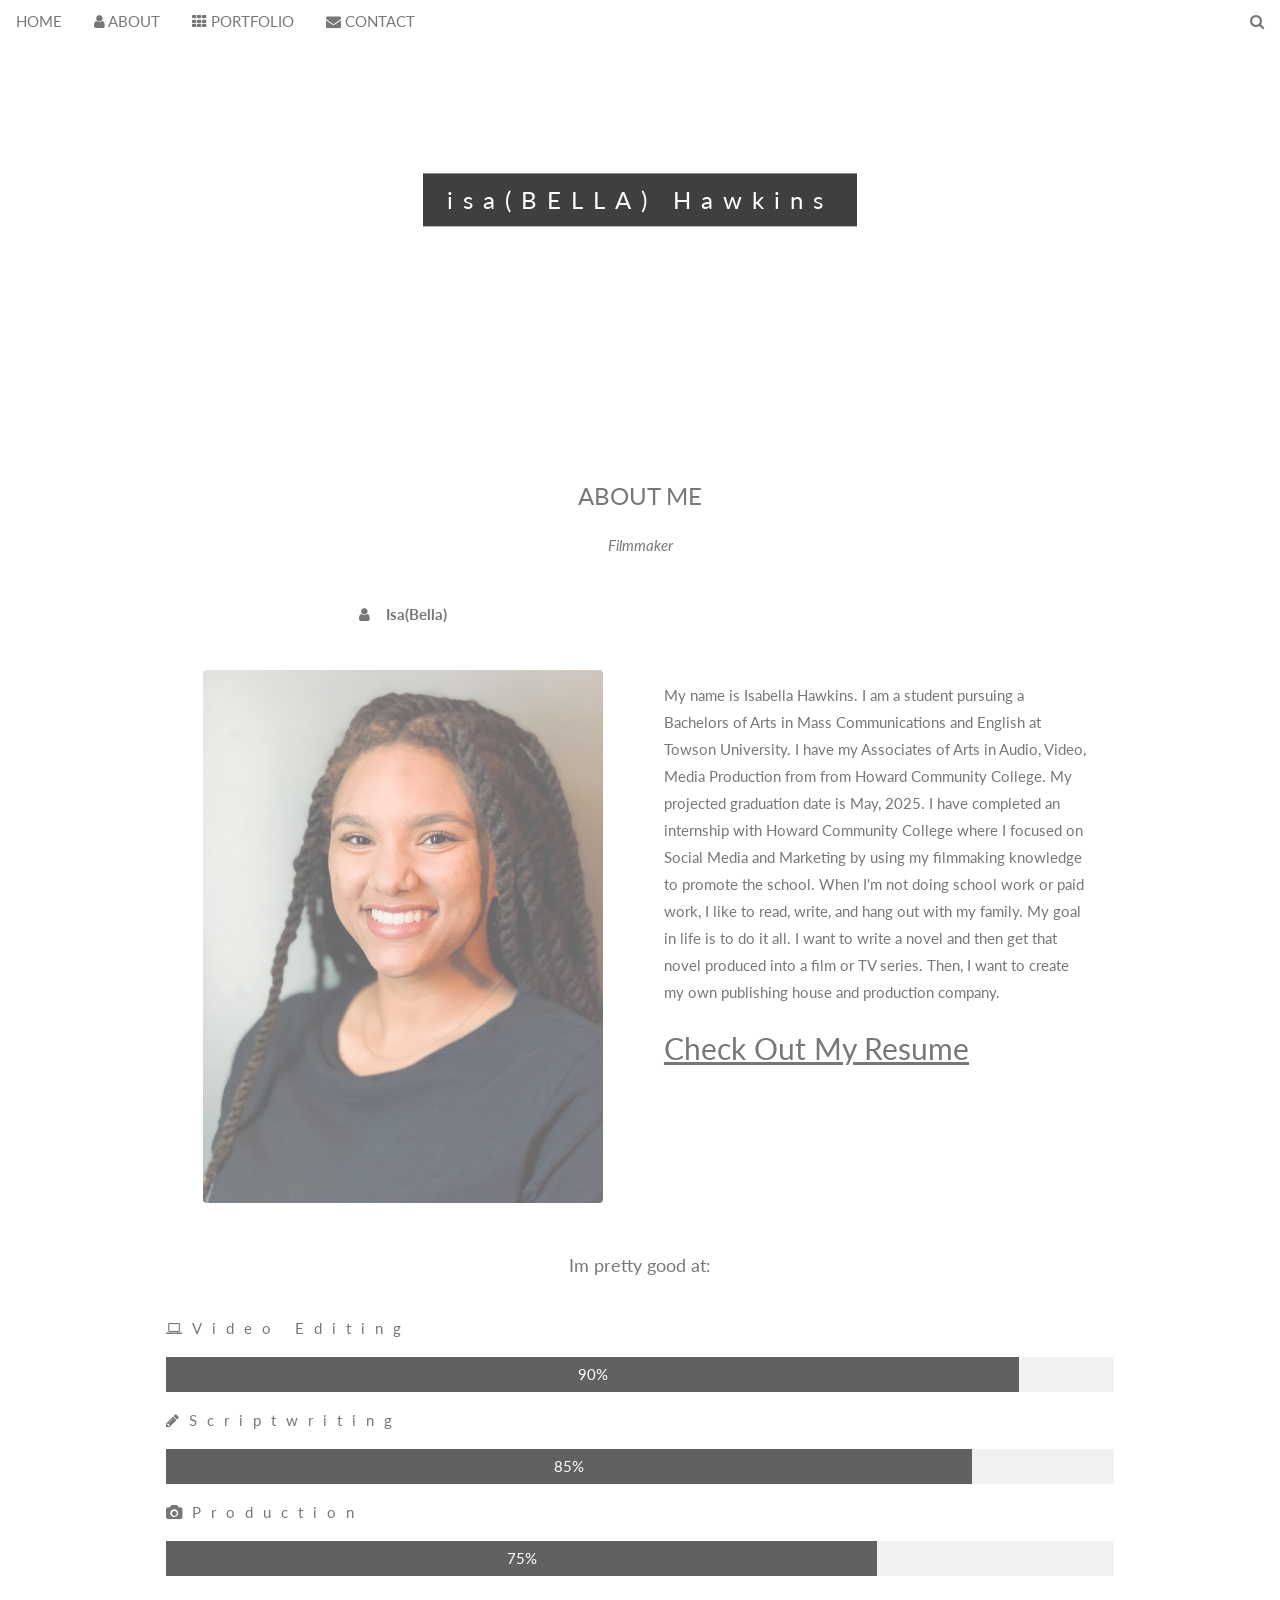
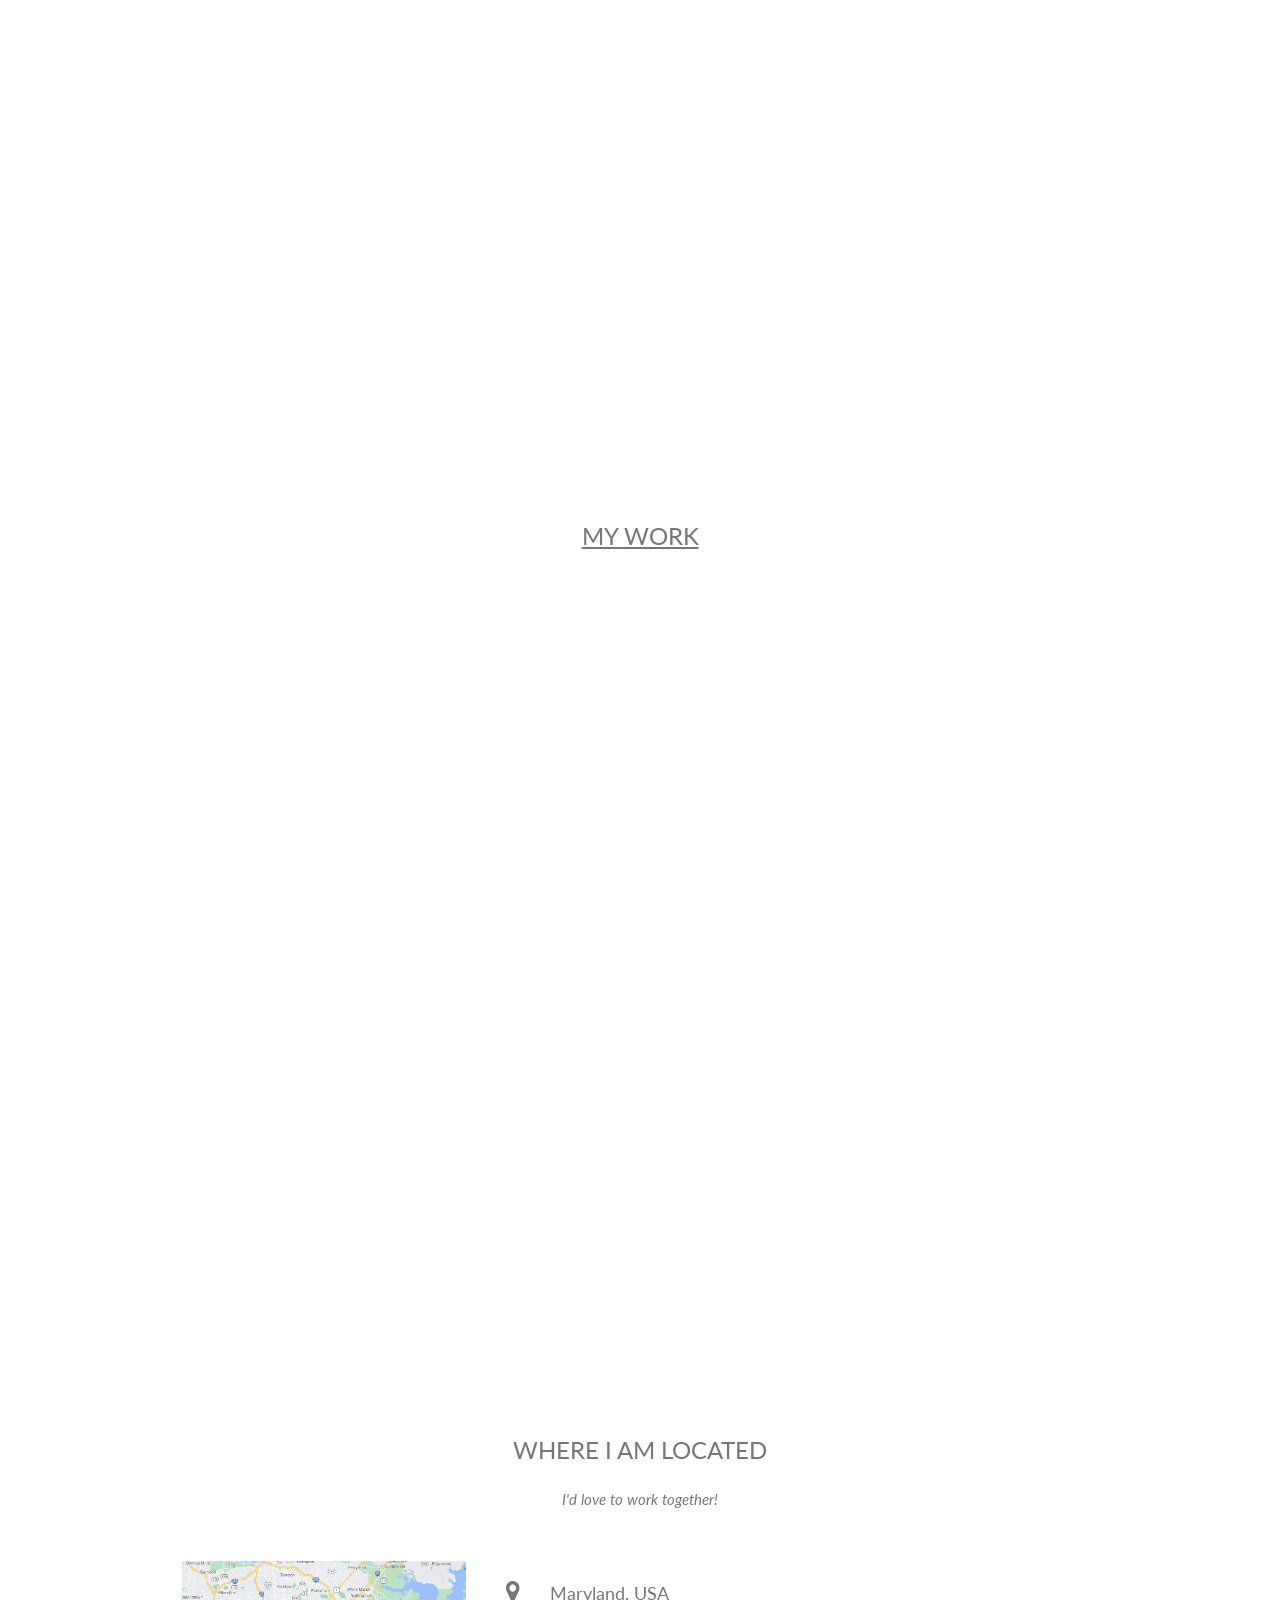
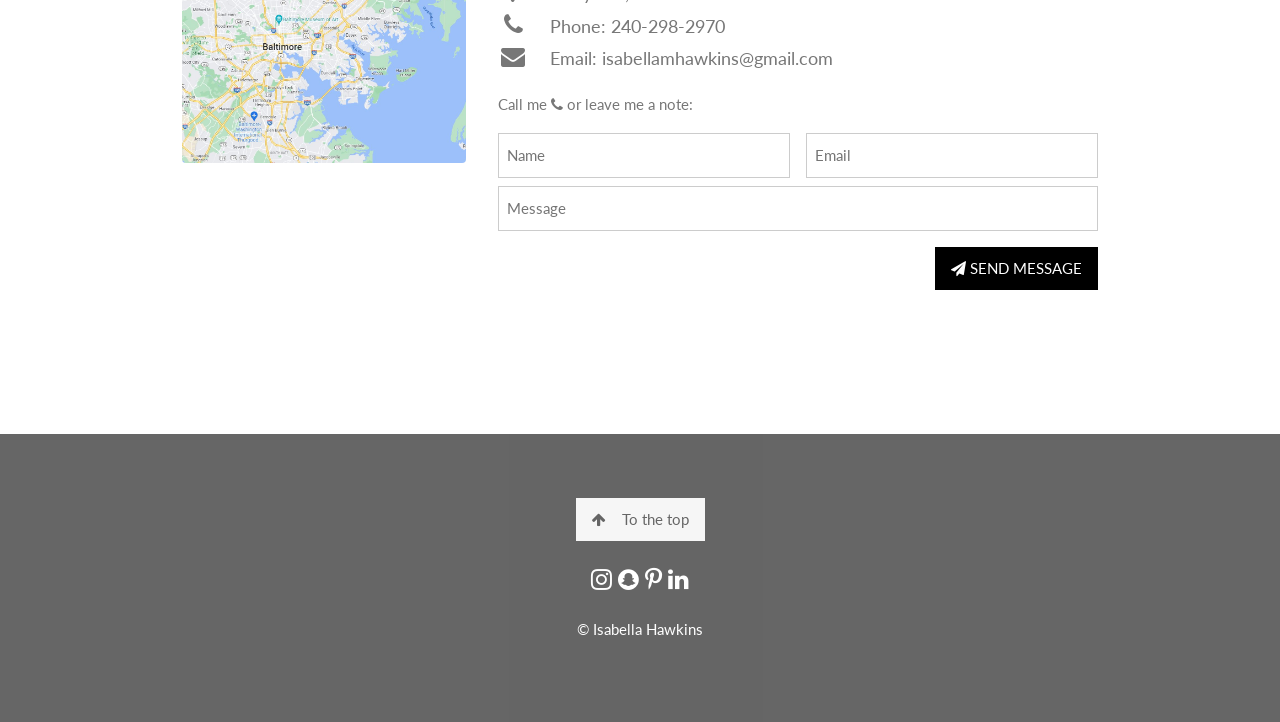
==== index.html @ 2ffb27cb "Update index.html" ====
<!DOCTYPE html>
<html>
<head>
<title>iSABELLA hAWKINS</title>
<meta charset="UTF-8">
<meta name="viewport" content="width=device-width, initial-scale=1">
<link rel="stylesheet" href="https://www.w3schools.com/w3css/4/w3.css">
<link rel="stylesheet" href="https://fonts.googleapis.com/css?family=Lato">
<link rel="stylesheet" href="https://cdnjs.cloudflare.com/ajax/libs/font-awesome/4.7.0/css/font-awesome.min.css">
<link rel="stylesheet" href="style.CSS">
</head>
<body>

<!-- Navbar (sit on top) -->
<div class="w3-top">
  <div class="w3-bar" id="myNavbar">
    <a class="w3-bar-item w3-button w3-hover-black w3-hide-medium w3-hide-large w3-right" href="javascript:void(0);" onclick="toggleFunction()" title="Toggle Navigation Menu">
      <i class="fa fa-bars"></i>
    </a>
    <a href="#home" class="w3-bar-item w3-button">HOME</a>
    <a href="#about" class="w3-bar-item w3-button w3-hide-small"><i class="fa fa-user"></i> ABOUT</a>
    <a href="#portfolio" class="w3-bar-item w3-button w3-hide-small"><i class="fa fa-th"></i> PORTFOLIO</a>
    <a href="#contact" class="w3-bar-item w3-button w3-hide-small"><i class="fa fa-envelope"></i> CONTACT</a>
    <a href="#" class="w3-bar-item w3-button w3-hide-small w3-right w3-hover-red">
      <i class="fa fa-search"></i>
    </a>
  </div>

  <!-- Navbar on small screens -->
  <div id="navDemo" class="w3-bar-block w3-white w3-hide w3-hide-large w3-hide-medium">
    <a href="#about" class="w3-bar-item w3-button" onclick="toggleFunction()">ABOUT</a>
    <a href="#portfolio" class="w3-bar-item w3-button" onclick="toggleFunction()">PORTFOLIO</a>
    <a href="#contact" class="w3-bar-item w3-button" onclick="toggleFunction()">CONTACT</a>
    <a href="#search" class="w3-bar-item w3-button">SEARCH</a>
  </div>
</div>

<!-- First Parallax Image with Logo Text -->
<div class="bgimg-1 w3-display-container w3-opacity-min" id="home">
  <div class="w3-display-middle" style="white-space:nowrap;">
    <span class="w3-center w3-padding-large w3-black w3-xlarge w3-wide w3-animate-opacity"> <span class="w3-hide-small">isa(BELLA)</span> Hawkins</span>
  </div>
</div>

<!-- Container (About Section) -->
<div class="w3-content w3-container w3-padding-64" id="about">
  <h3 class="w3-center">ABOUT ME</h3>
  <p class="w3-center"><em>Filmmaker</em></p>
<!--   <h3> </h3> -->
  <div class="w3-row">
    <div class="w3-col m6 w3-center w3-padding-large">
      <p><b><i class="fa fa-user w3-margin-right"></i>Isa(Bella)</b></p><br>
      <img src="Pictures/headshot.PNG" class="w3-round w3-image w3-opacity w3-hover-opacity-off" alt="Photo of Me" width="400" height="233">
    </div>
    <!-- Hide this text on small devices -->
      </br>
      </br>
      </br>
    <div class="w3-col m6 w3-hide-small w3-padding-large">
      <p style="top-padding: 20px;">My name is Isabella Hawkins. I am a student pursuing a Bachelors of Arts in Mass Communications and English at Towson University. I have my Associates of Arts in Audio, Video, Media Production from from Howard Community College. My projected graduation date is May, 2025. I have completed an internship with Howard Community College where I focused on Social Media and Marketing by using my filmmaking knowledge to promote the school. When I'm not doing school work or paid work, I like to read, write, and hang out with my family. My goal in life is to do it all. I want to write a novel and then get that novel produced into a film or TV series. Then, I want to create my own publishing house and production company.
        <br>
      <h2><a href="https://raw.githubusercontent.com/isabellahawkins/isabellahawkins.github.io/main/Hawkins_2022_Resume.docx.pdf" target="_blank" > Check Out My Resume </a></h2>
    </div>
  </div>
  <p class="w3-large w3-center w3-padding-16">Im pretty good at:</p>
  <p class="w3-wide"><i class="fa fa-laptop"></i>Video Editing</p>
  <div class="w3-light-grey">
    <div class="w3-container w3-padding-small w3-dark-grey w3-center" style="width:90%">90%</div>
  </div>
  <p class="w3-wide"><i class="fa fa-pencil"></i>Scriptwriting</p>
  <div class="w3-light-grey">
    <div class="w3-container w3-padding-small w3-dark-grey w3-center" style="width:85%">85%</div>
  </div>
  <p class="w3-wide"><i class="fa fa-camera"></i>Production</p>
  <div class="w3-light-grey">
    <div class="w3-container w3-padding-small w3-dark-grey w3-center" style="width:75%">75%</div>
  </div>
</div>

<!-- <div class="w3-row w3-center w3-dark-grey w3-padding-16">
  <div class="w3-quarter w3-section">
    <span class="w3-xlarge">14+</span><br>
    Partners
  </div>
  <div class="w3-quarter w3-section">
    <span class="w3-xlarge">55+</span><br>
    Projects Done
  </div>
  <div class="w3-quarter w3-section">
    <span class="w3-xlarge">89+</span><br>
    Happy Clients
  </div>
  <div class="w3-quarter w3-section">
    <span class="w3-xlarge">150+</span><br>
    Meetings
  </div>
</div> -->

<!-- Second Parallax Image with Portfolio Text -->
<div class="bgimg-2 w3-display-container w3-opacity-min">
  <div class="w3-display-middle">
    <span class="w3-xxlarge w3-text-white w3-wide">PORTFOLIO</span>
  </div>
</div>

<!-- Container (Portfolio Section) -->

<div class="w3-content w3-container w3-padding-64" id="portfolio">
  <a href="https://www.behance.net/isabellahawkins3" target="_blank"><h3 class="w3-center">MY WORK</h3></a>
  
    <!-- Responsive Grid. Four columns on tablets, laptops and desktops. Will stack on mobile devices/small screens (100% width) -->
  <div class="w3-auto w3-center">
    
    <iframe width="560" height="315" src="https://www.youtube.com/embed/videoseries?list=PLMjqGK2C08l-qtRPXBc4CgRScTstssR0L" title="YouTube video player" frameborder="0" allow="accelerometer; autoplay; clipboard-write; encrypted-media; gyroscope; picture-in-picture" allowfullscreen></iframe>
</div>
</div>


<!-- Third Parallax Image with Portfolio Text -->
<div class="bgimg-3 w3-display-container w3-opacity-min">
  <div class="w3-display-middle">
     <span class="w3-xxlarge w3-text-white w3-wide">CONTACT</span>
  </div>
</div>

<!-- Container (Contact Section) -->
<div class="w3-content w3-container w3-padding-64" id="contact">
  <h3 class="w3-center">WHERE I AM LOCATED</h3>
  <p class="w3-center"><em>I'd love to work together!</em></p>

  <div class="w3-row w3-padding-32 w3-section">
    <div class="w3-col m4 w3-container">
      <img src="Pictures/map.JPG" class="w3-image w3-round" style="width:100%">
    </div>
    <div class="w3-col m8 w3-panel">
      <div class="w3-large w3-margin-bottom">
        <i class="fa fa-map-marker fa-fw w3-hover-text-black w3-xlarge w3-margin-right"></i> Maryland, USA<br>
        <i class="fa fa-phone fa-fw w3-hover-text-black w3-xlarge w3-margin-right"></i> Phone: 240-298-2970<br>
        <i class="fa fa-envelope fa-fw w3-hover-text-black w3-xlarge w3-margin-right"></i> Email: isabellamhawkins@gmail.com<br>
      </div>
      <p>Call me   <i class="fa fa-phone"></i> or leave me a note:</p>
      <form action="https://formspree.io/f/xvolvnwy" method="post" target="_blank">
        <div class="w3-row-padding" style="margin:0 -16px 8px -16px">
          <div class="w3-half">
            <input class="w3-input w3-border" type="text" " placeholder="Name" required name="Name">
          </div>
          <div class="w3-half">
            <input class="w3-input w3-border" type="text" placeholder="Email" required name="Email">
          </div>
        </div>
        <input class="w3-input w3-border" type="text" placeholder="Message"  required name="Message">
        <button onclick="window.location.href = 'https://isabellahawkins.github.io';"class="w3-button w3-black w3-right w3-section" name= "submit" type="submit">
          <i class="fa fa-paper-plane"></i> SEND MESSAGE
        </button>
      </form>
    </div>
  </div>
</div>

<!-- Footer -->
<footer class="w3-center w3-black w3-padding-64 w3-opacity w3-hover-opacity-off">
  <a href="#home" class="w3-button w3-light-grey"><i class="fa fa-arrow-up w3-margin-right"></i>To the top</a>
  <div class="w3-xlarge w3-section">
    <a href="https://www.instagram.com/hawkinsshoots/"><i class="fa fa-instagram w3-hover-opacity"></i></a>
    <a href="https://www.snapchat.com/add/beehawk5?share_id=OTU2MUE3&locale=en_US 

             "><i class="fa fa-snapchat w3-hover-opacity"></i></a>
    <a href="https://www.pinterest.com/isabellamhawkinss/"><i class="fa fa-pinterest-p w3-hover-opacity"></i></a>
    <a href="https://www.linkedin.com/isabellahawkins/"><i class="fa fa-linkedin w3-hover-opacity"></i></a>
  </div>
  <!-- <p>Powered by <a href="https://www.w3schools.com/w3css/default.asp" title="W3.CSS" target="_blank" class="w3-hover-text-green">w3.css</a></p> -->
  <p>© Isabella Hawkins</p>
</footer>
<script src="script.JS" ></script>
</body>
</html>
---- style.CSS ----
body,h1,h2,h3,h4,h5,h6 {font-family: "Lato", sans-serif;}
body, html {
  height: 100%;
  color: #777;
  line-height: 1.8;
}

/* Create a Parallax Effect */
.bgimg-1, .bgimg-2, .bgimg-3 {
  background-attachment: fixed;
  background-position: center;
  background-repeat: no-repeat;
  background-size: cover;
}

/* First image (Logo. Full height) */
.bgimg-1 {
  background-image: url('Pictures/Header.JPG');
  min-height: 100%;
}

iframe {
  right-padding: 30px;
}

/* Second image (Portfolio) */
.bgimg-2 {
  background-image: url('Work/0327.JPG');
  min-height: 400px;
}

/* Third image (Contact) */
.bgimg-3 {
  background-image: url('Work/0296.JPG');
  min-height: 400px;
}

.w3-wide {letter-spacing: 10px;}
.w3-hover-opacity {cursor: pointer;}

/* Turn off parallax scrolling for tablets and phones */
@media only screen and (max-device-width: 1600px) {
  .bgimg-1, .bgimg-2, .bgimg-3 {
    background-attachment: scroll;
    min-height: 400px;
  }
}
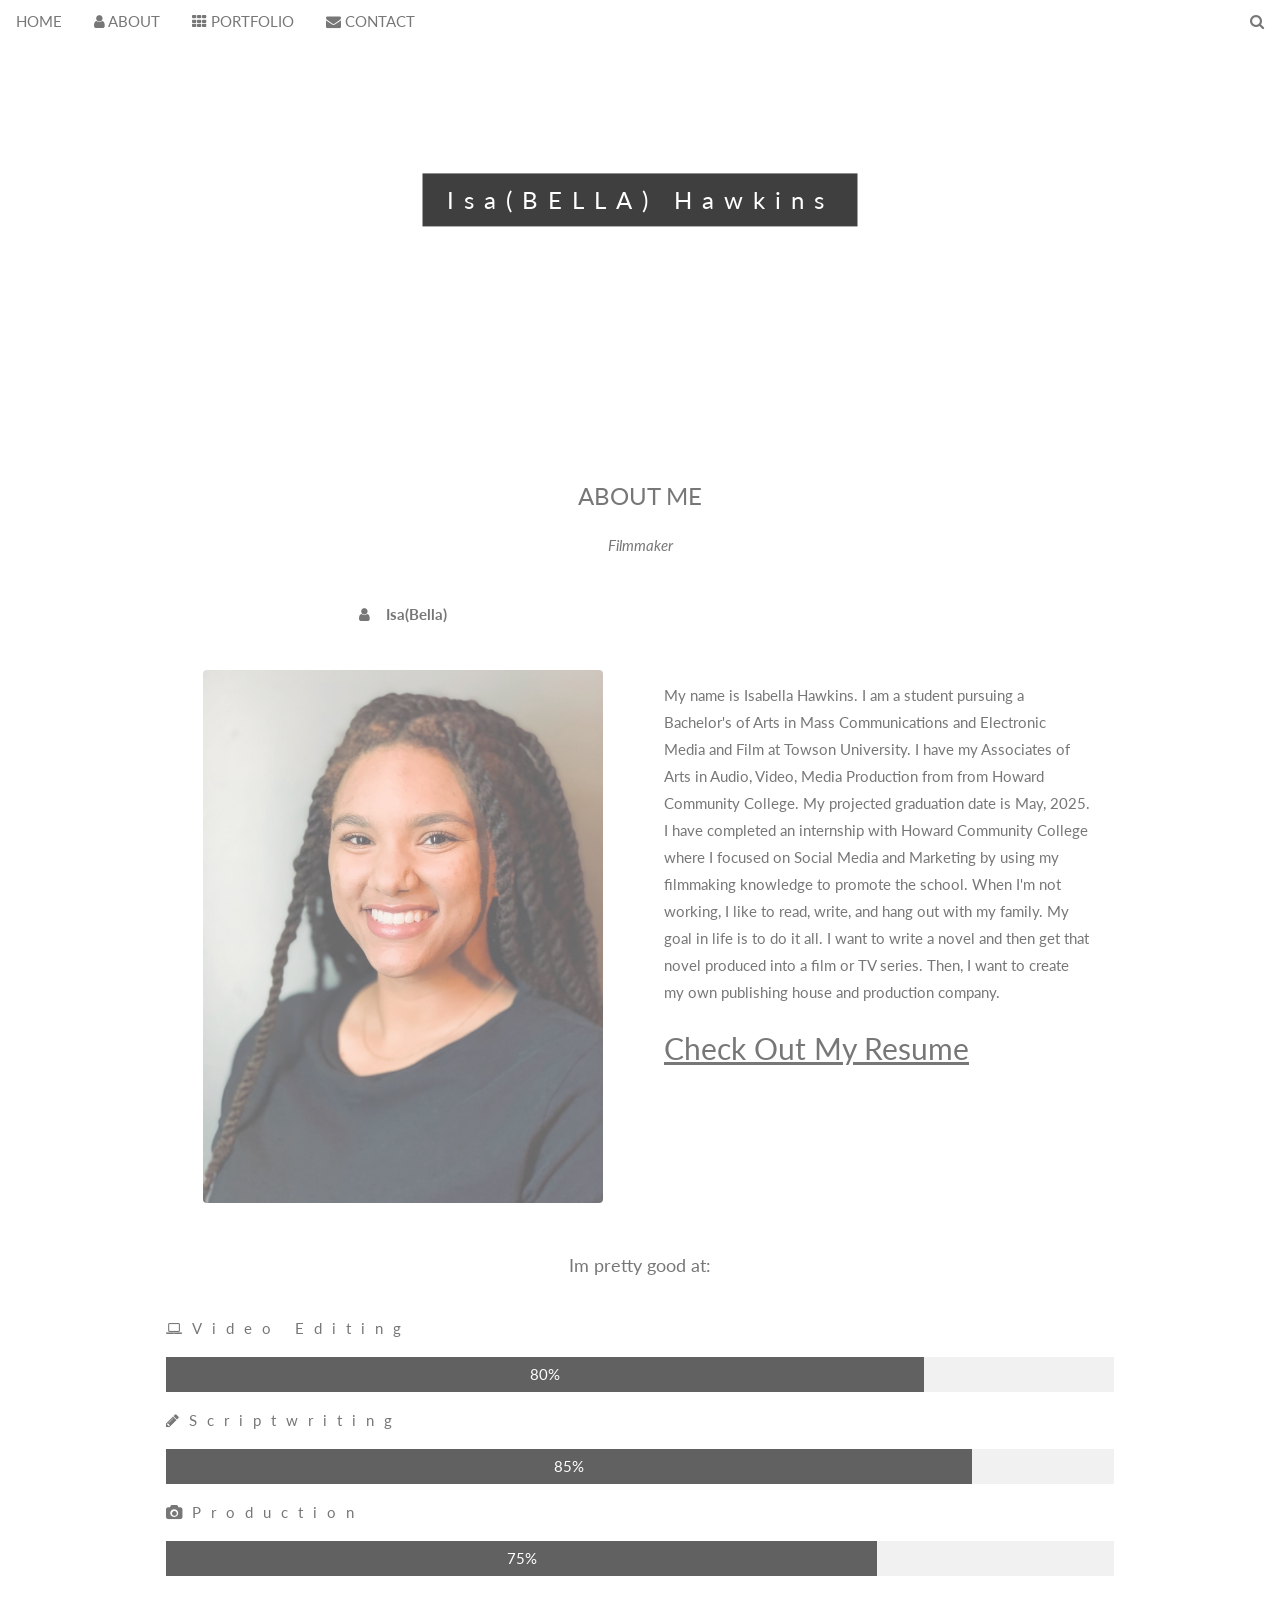
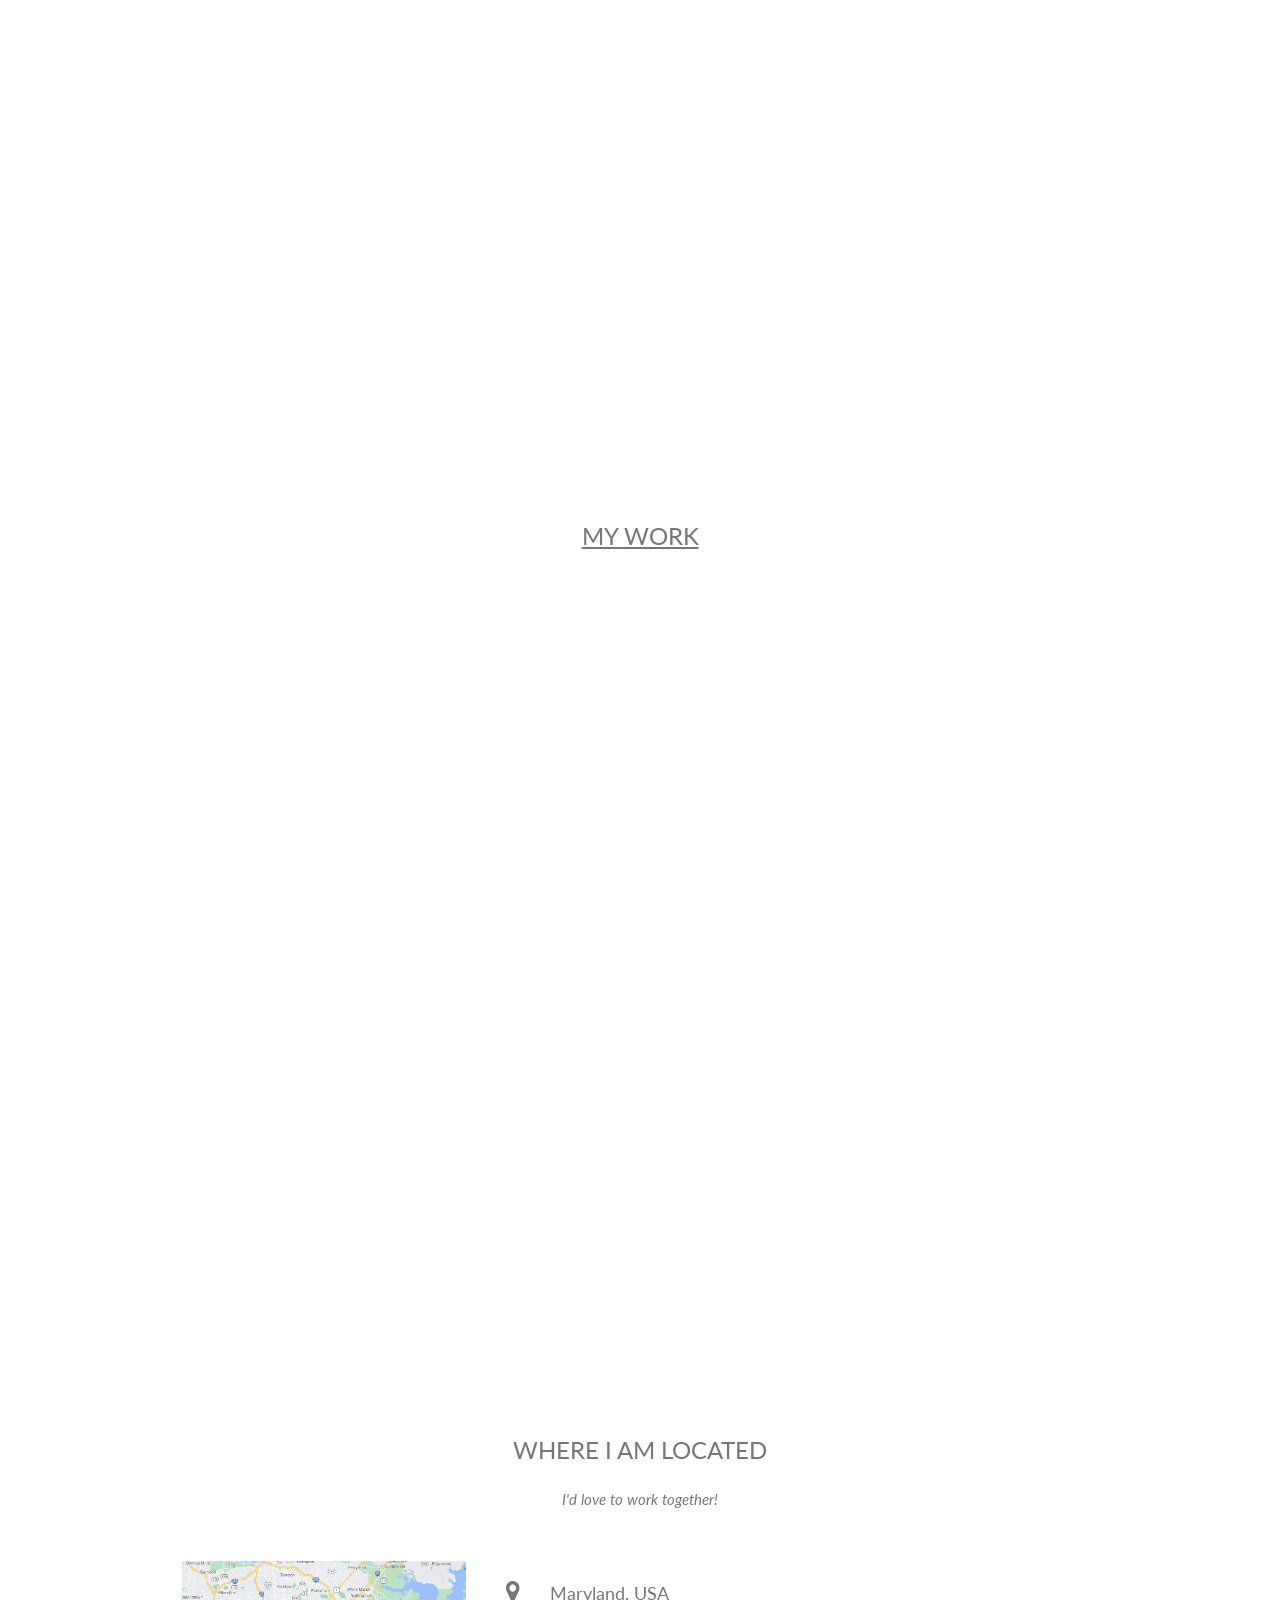
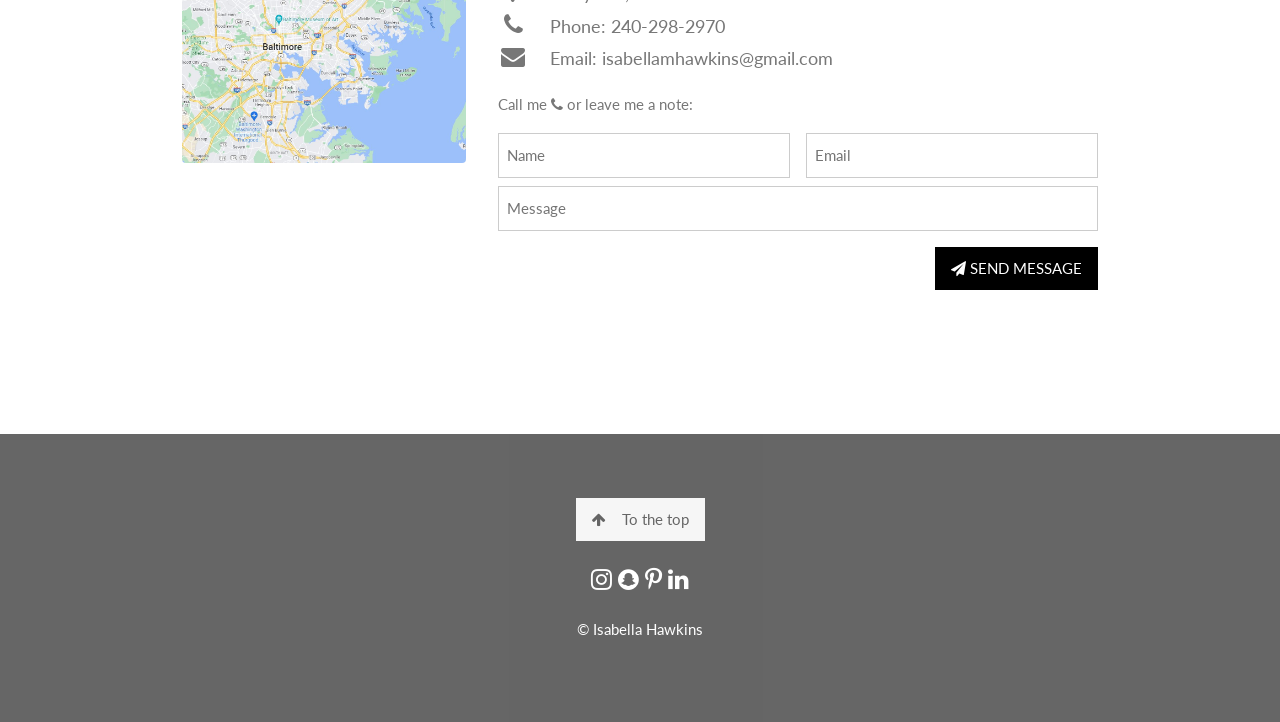
==== commit 5acf8bfb: "Update index.html" ====
--- a/index.html
+++ b/index.html
@@ -1,7 +1,7 @@
 <!DOCTYPE html>
 <html>
 <head>
-<title>iSABELLA hAWKINS</title>
+<title>ISABELLA HAWKINS</title>
 <meta charset="UTF-8">
 <meta name="viewport" content="width=device-width, initial-scale=1">
 <link rel="stylesheet" href="https://www.w3schools.com/w3css/4/w3.css">
@@ -38,7 +38,7 @@
 <!-- First Parallax Image with Logo Text -->
 <div class="bgimg-1 w3-display-container w3-opacity-min" id="home">
   <div class="w3-display-middle" style="white-space:nowrap;">
-    <span class="w3-center w3-padding-large w3-black w3-xlarge w3-wide w3-animate-opacity"> <span class="w3-hide-small">isa(BELLA)</span> Hawkins</span>
+    <span class="w3-center w3-padding-large w3-black w3-xlarge w3-wide w3-animate-opacity"> <span class="w3-hide-small">Isa(BELLA)</span> Hawkins</span>
   </div>
 </div>
 
@@ -57,7 +57,7 @@
       </br>
       </br>
     <div class="w3-col m6 w3-hide-small w3-padding-large">
-      <p style="top-padding: 20px;">My name is Isabella Hawkins. I am a student pursuing a Bachelors of Arts in Mass Communications and English at Towson University. I have my Associates of Arts in Audio, Video, Media Production from from Howard Community College. My projected graduation date is May, 2025. I have completed an internship with Howard Community College where I focused on Social Media and Marketing by using my filmmaking knowledge to promote the school. When I'm not doing school work or paid work, I like to read, write, and hang out with my family. My goal in life is to do it all. I want to write a novel and then get that novel produced into a film or TV series. Then, I want to create my own publishing house and production company.
+      <p style="top-padding: 20px;">My name is Isabella Hawkins. I am a student pursuing a Bachelor's of Arts in Mass Communications and Electronic Media and Film at Towson University. I have my Associates of Arts in Audio, Video, Media Production from from Howard Community College. My projected graduation date is May, 2025. I have completed an internship with Howard Community College where I focused on Social Media and Marketing by using my filmmaking knowledge to promote the school. When I'm not working, I like to read, write, and hang out with my family. My goal in life is to do it all. I want to write a novel and then get that novel produced into a film or TV series. Then, I want to create my own publishing house and production company.
         <br>
       <h2><a href="https://raw.githubusercontent.com/isabellahawkins/isabellahawkins.github.io/main/Hawkins_2022_Resume.docx.pdf" target="_blank" > Check Out My Resume </a></h2>
     </div>
@@ -65,7 +65,7 @@
   <p class="w3-large w3-center w3-padding-16">Im pretty good at:</p>
   <p class="w3-wide"><i class="fa fa-laptop"></i>Video Editing</p>
   <div class="w3-light-grey">
-    <div class="w3-container w3-padding-small w3-dark-grey w3-center" style="width:90%">90%</div>
+    <div class="w3-container w3-padding-small w3-dark-grey w3-center" style="width:80%">80%</div>
   </div>
   <p class="w3-wide"><i class="fa fa-pencil"></i>Scriptwriting</p>
   <div class="w3-light-grey">
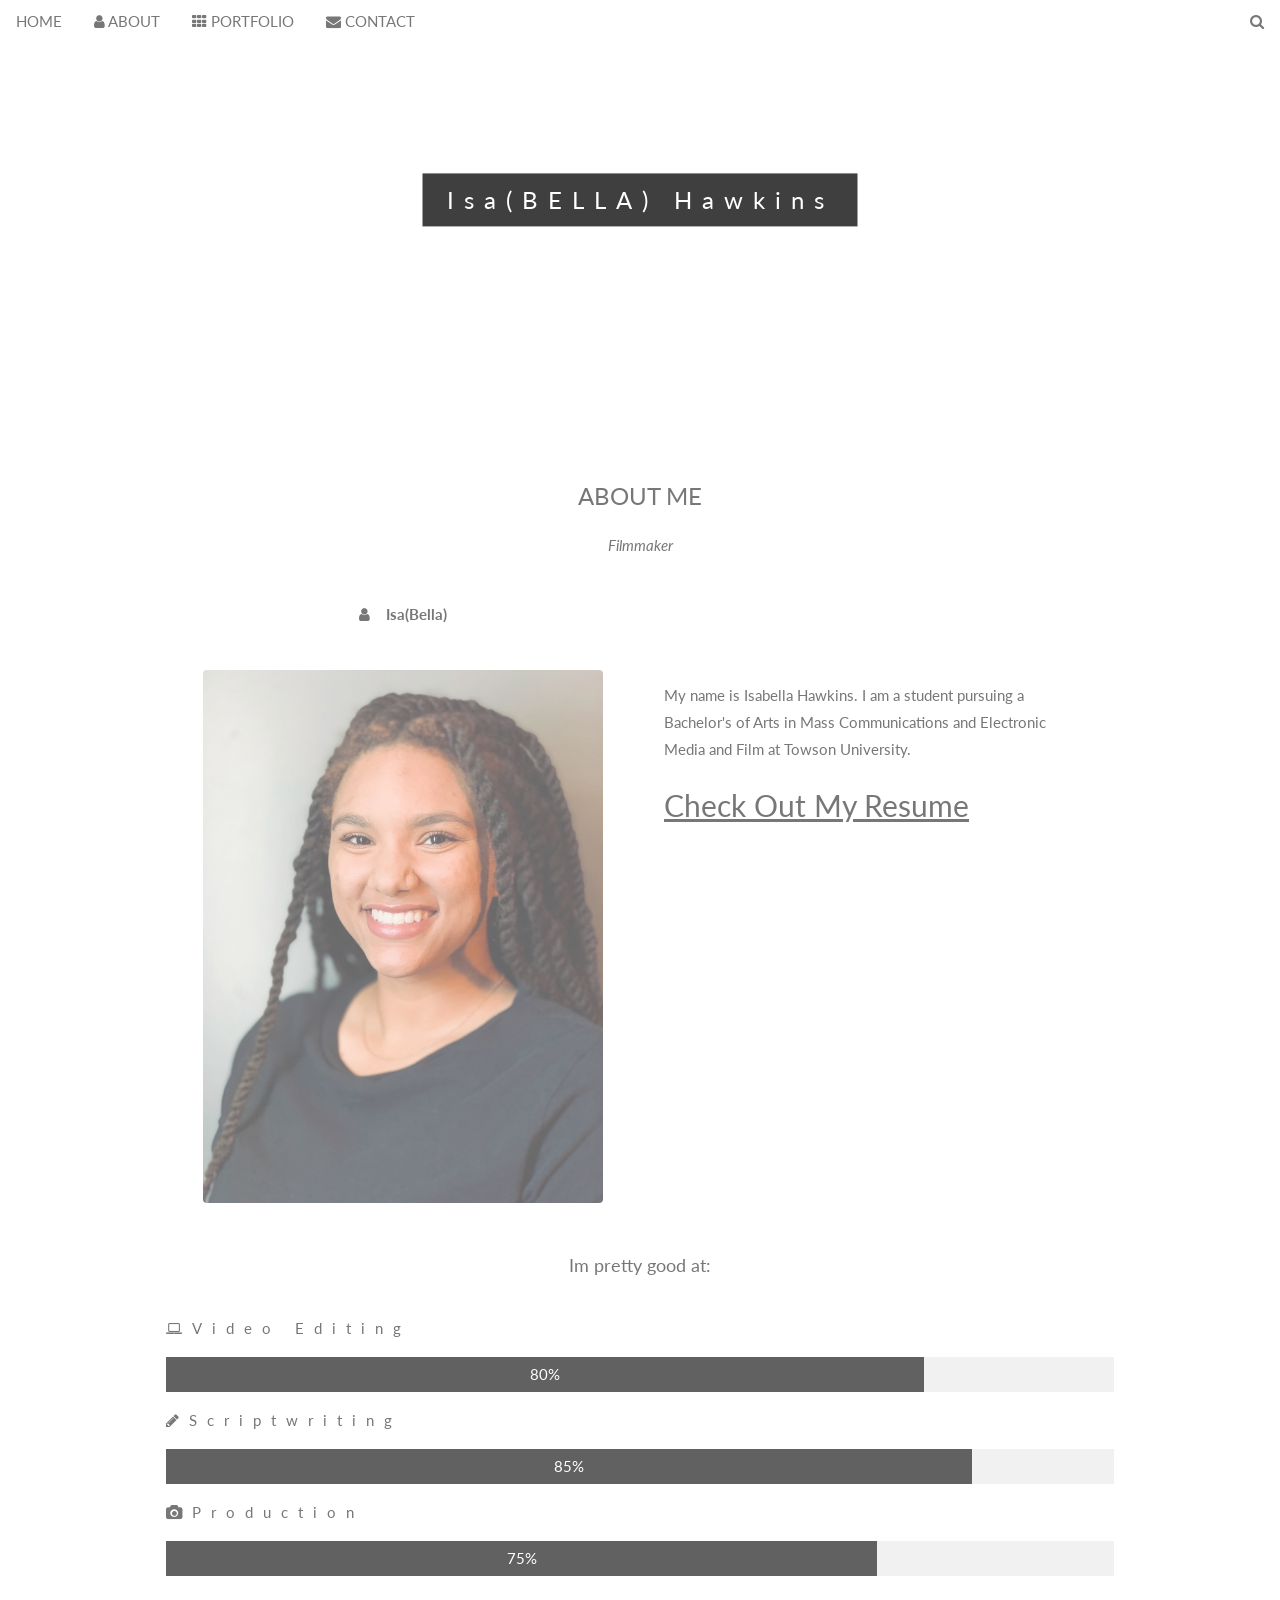
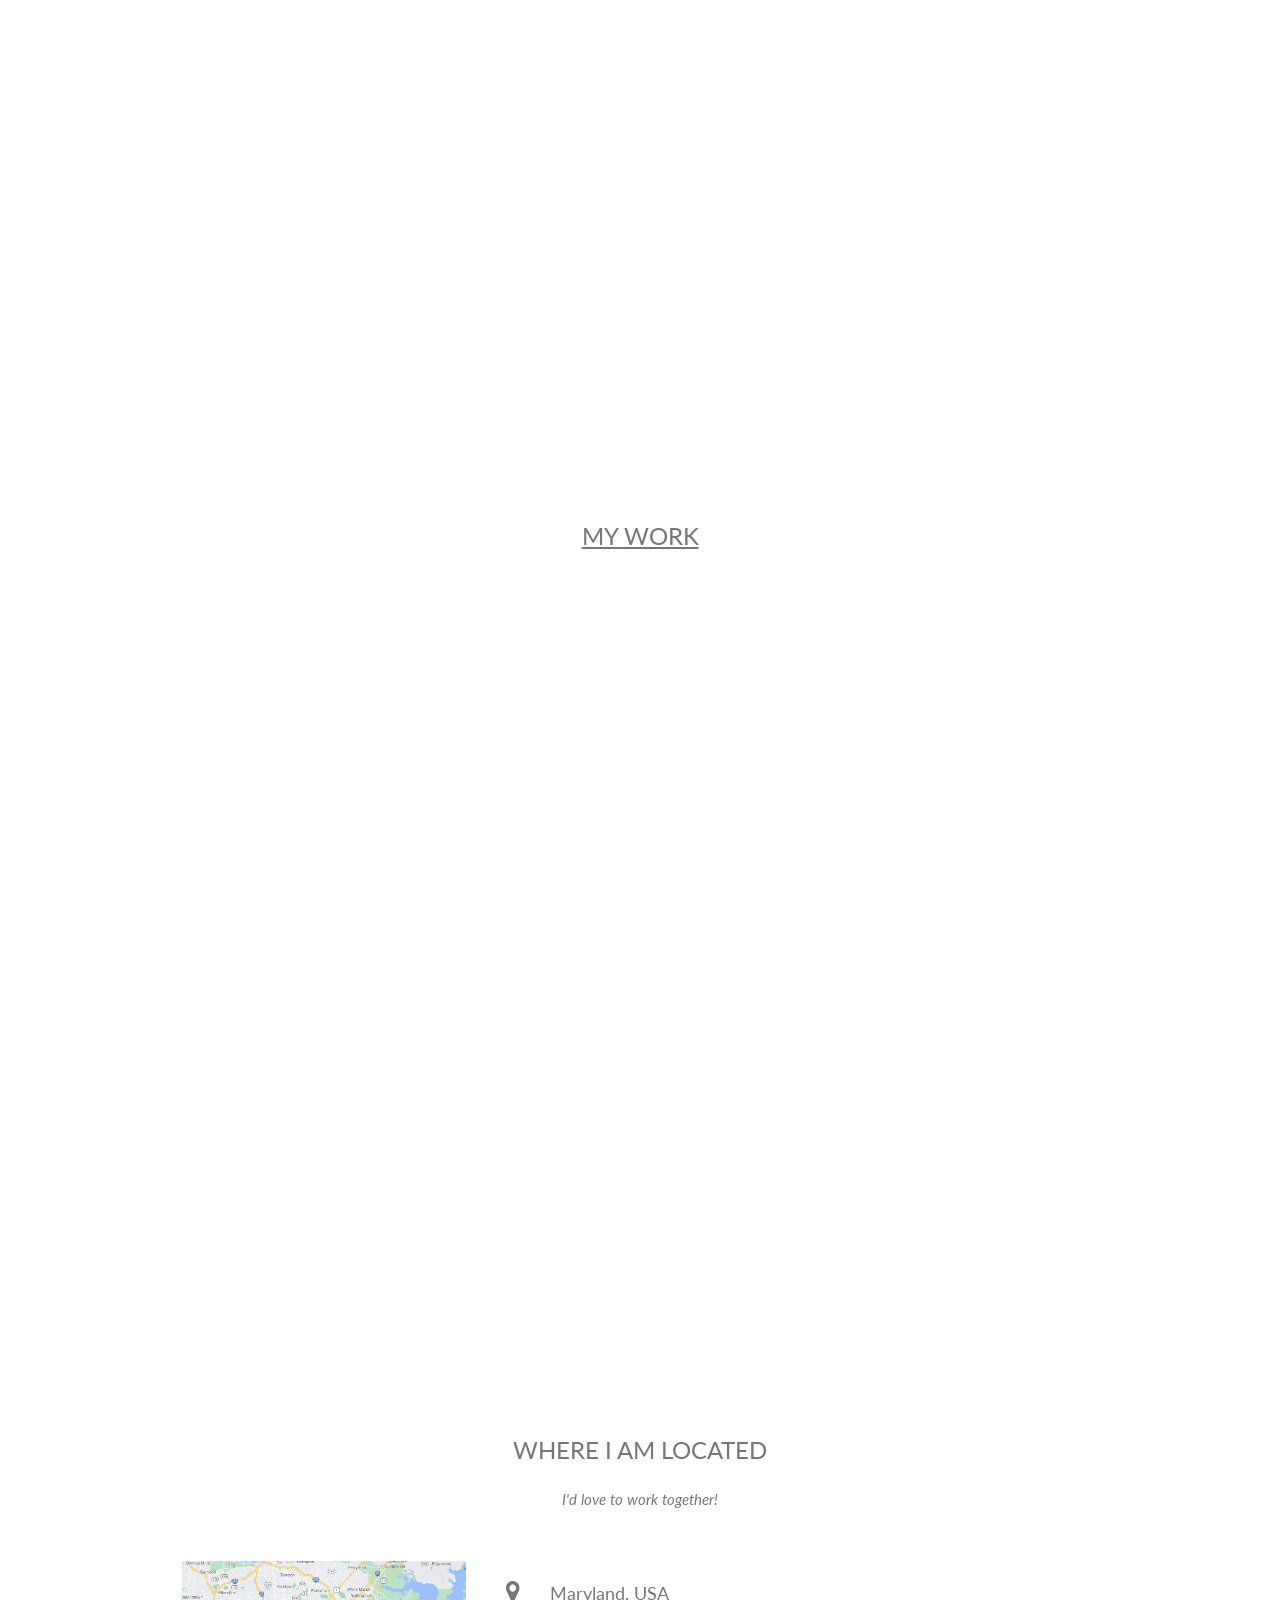
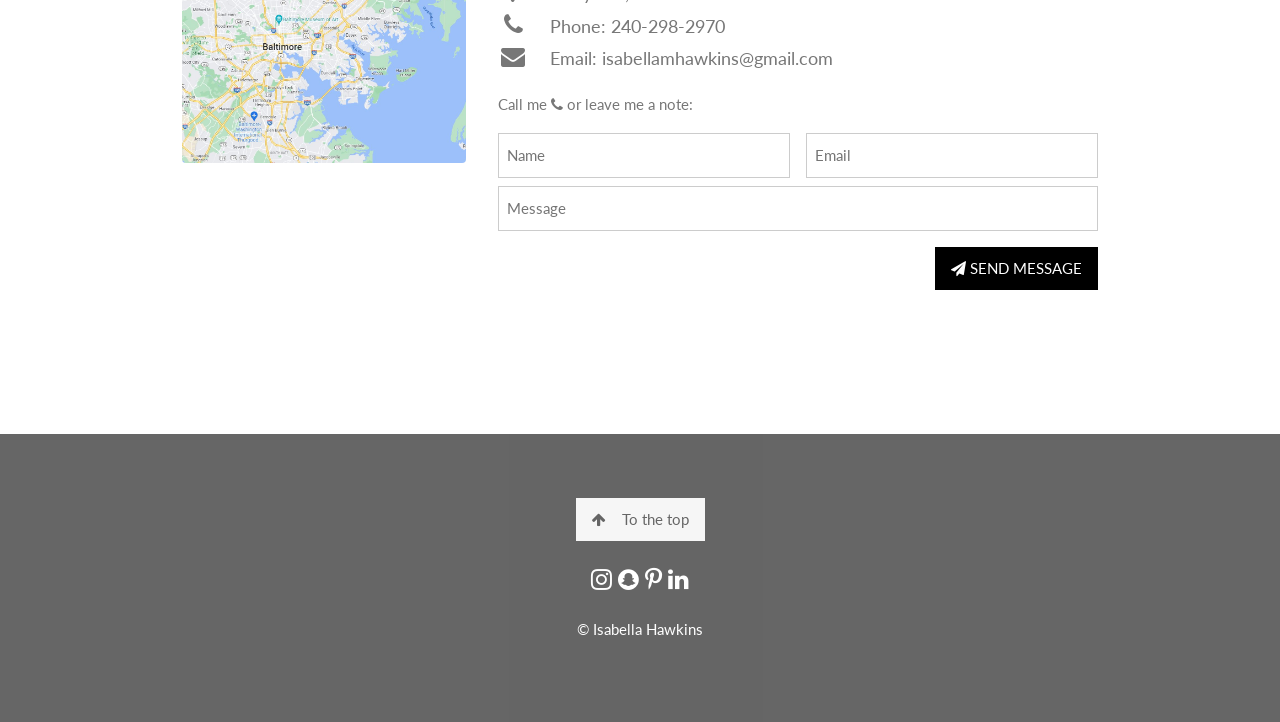
==== commit c5653db9: "Update index.html" ====
--- a/index.html
+++ b/index.html
@@ -57,9 +57,9 @@
       </br>
       </br>
     <div class="w3-col m6 w3-hide-small w3-padding-large">
-      <p style="top-padding: 20px;">My name is Isabella Hawkins. I am a student pursuing a Bachelor's of Arts in Mass Communications and Electronic Media and Film at Towson University. I have my Associates of Arts in Audio, Video, Media Production from from Howard Community College. My projected graduation date is May, 2025. I have completed an internship with Howard Community College where I focused on Social Media and Marketing by using my filmmaking knowledge to promote the school. When I'm not working, I like to read, write, and hang out with my family. My goal in life is to do it all. I want to write a novel and then get that novel produced into a film or TV series. Then, I want to create my own publishing house and production company.
+      <p style="top-padding: 20px;">My name is Isabella Hawkins. I am a student pursuing a Bachelor's of Arts in Mass Communications and Electronic Media and Film at Towson University.
         <br>
-      <h2><a href="https://raw.githubusercontent.com/isabellahawkins/isabellahawkins.github.io/main/Hawkins_2022_Resume.docx.pdf" target="_blank" > Check Out My Resume </a></h2>
+      <h2><a href="https://github.com/isabellahawkins/isabellahawkins.github.io/blob/main/Isabella_Hawkins_Resume.pdf" target="_blank" > Check Out My Resume </a></h2>
     </div>
   </div>
   <p class="w3-large w3-center w3-padding-16">Im pretty good at:</p>
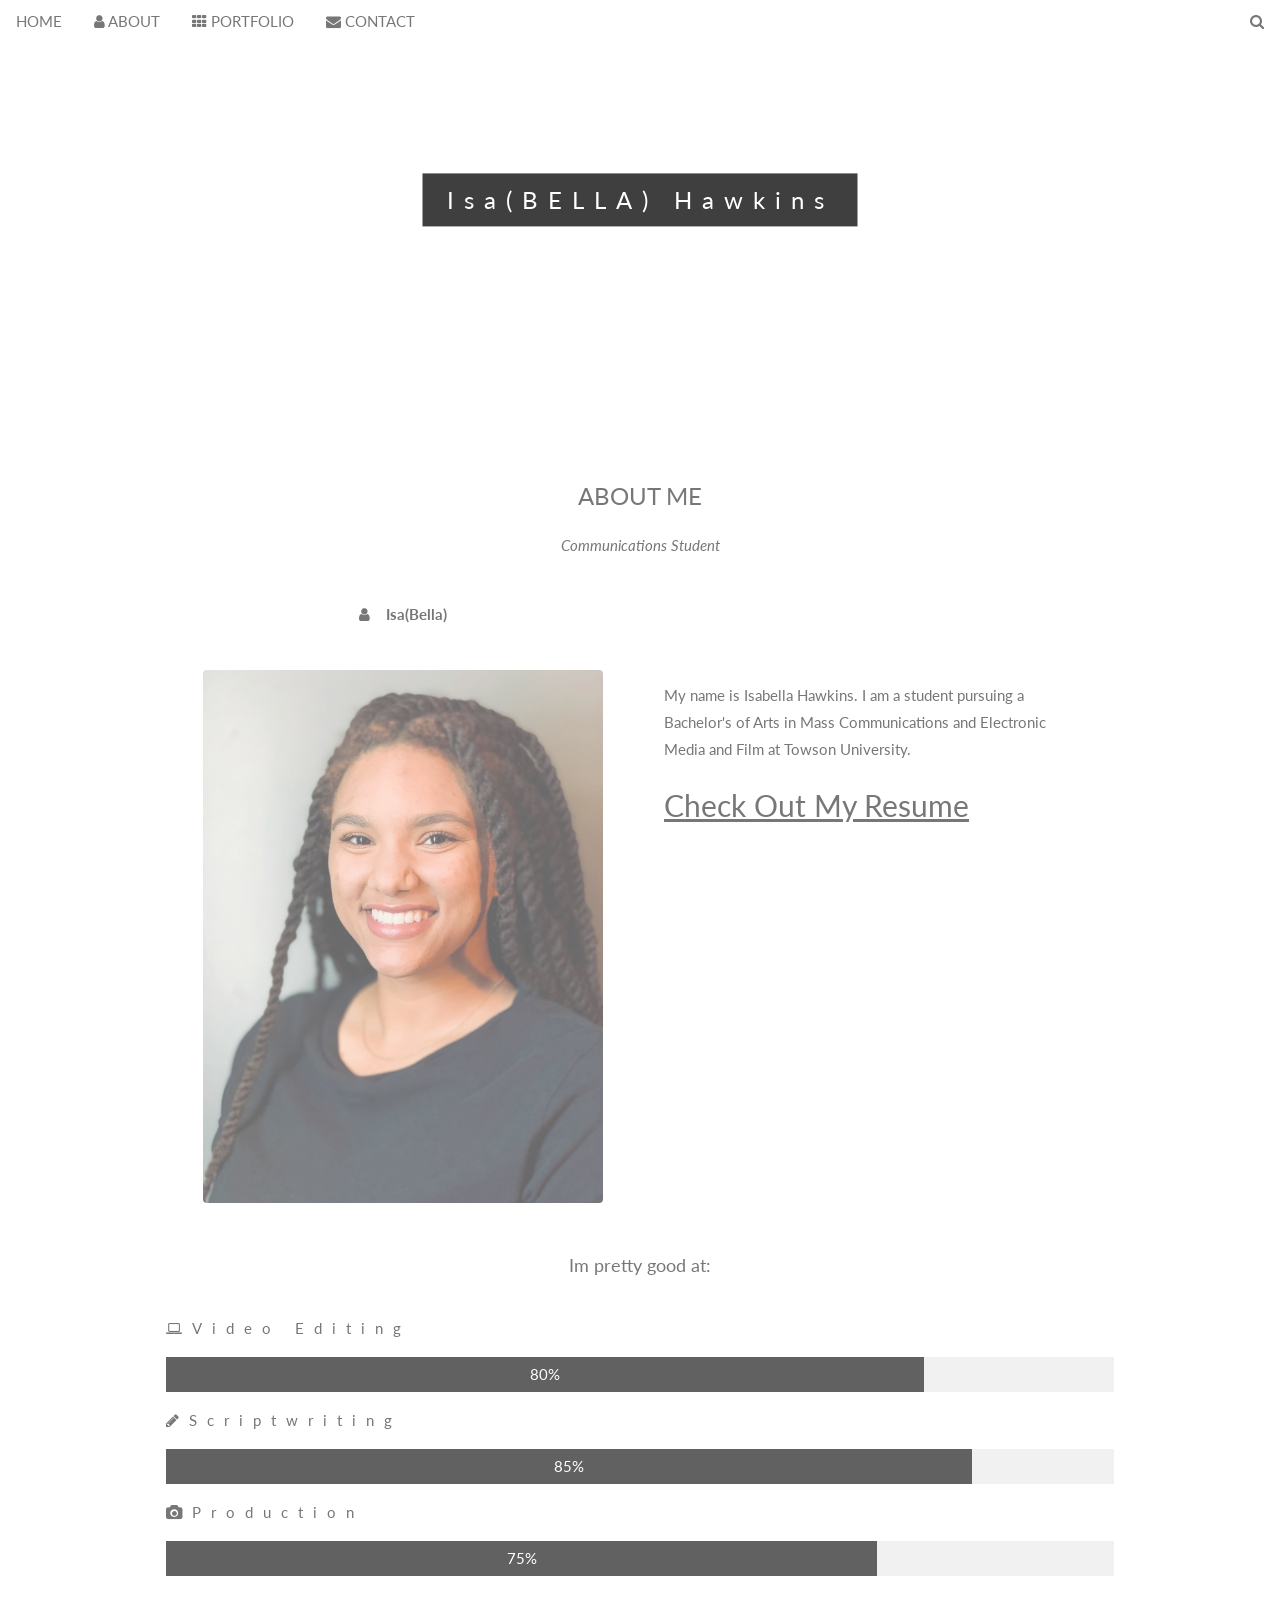
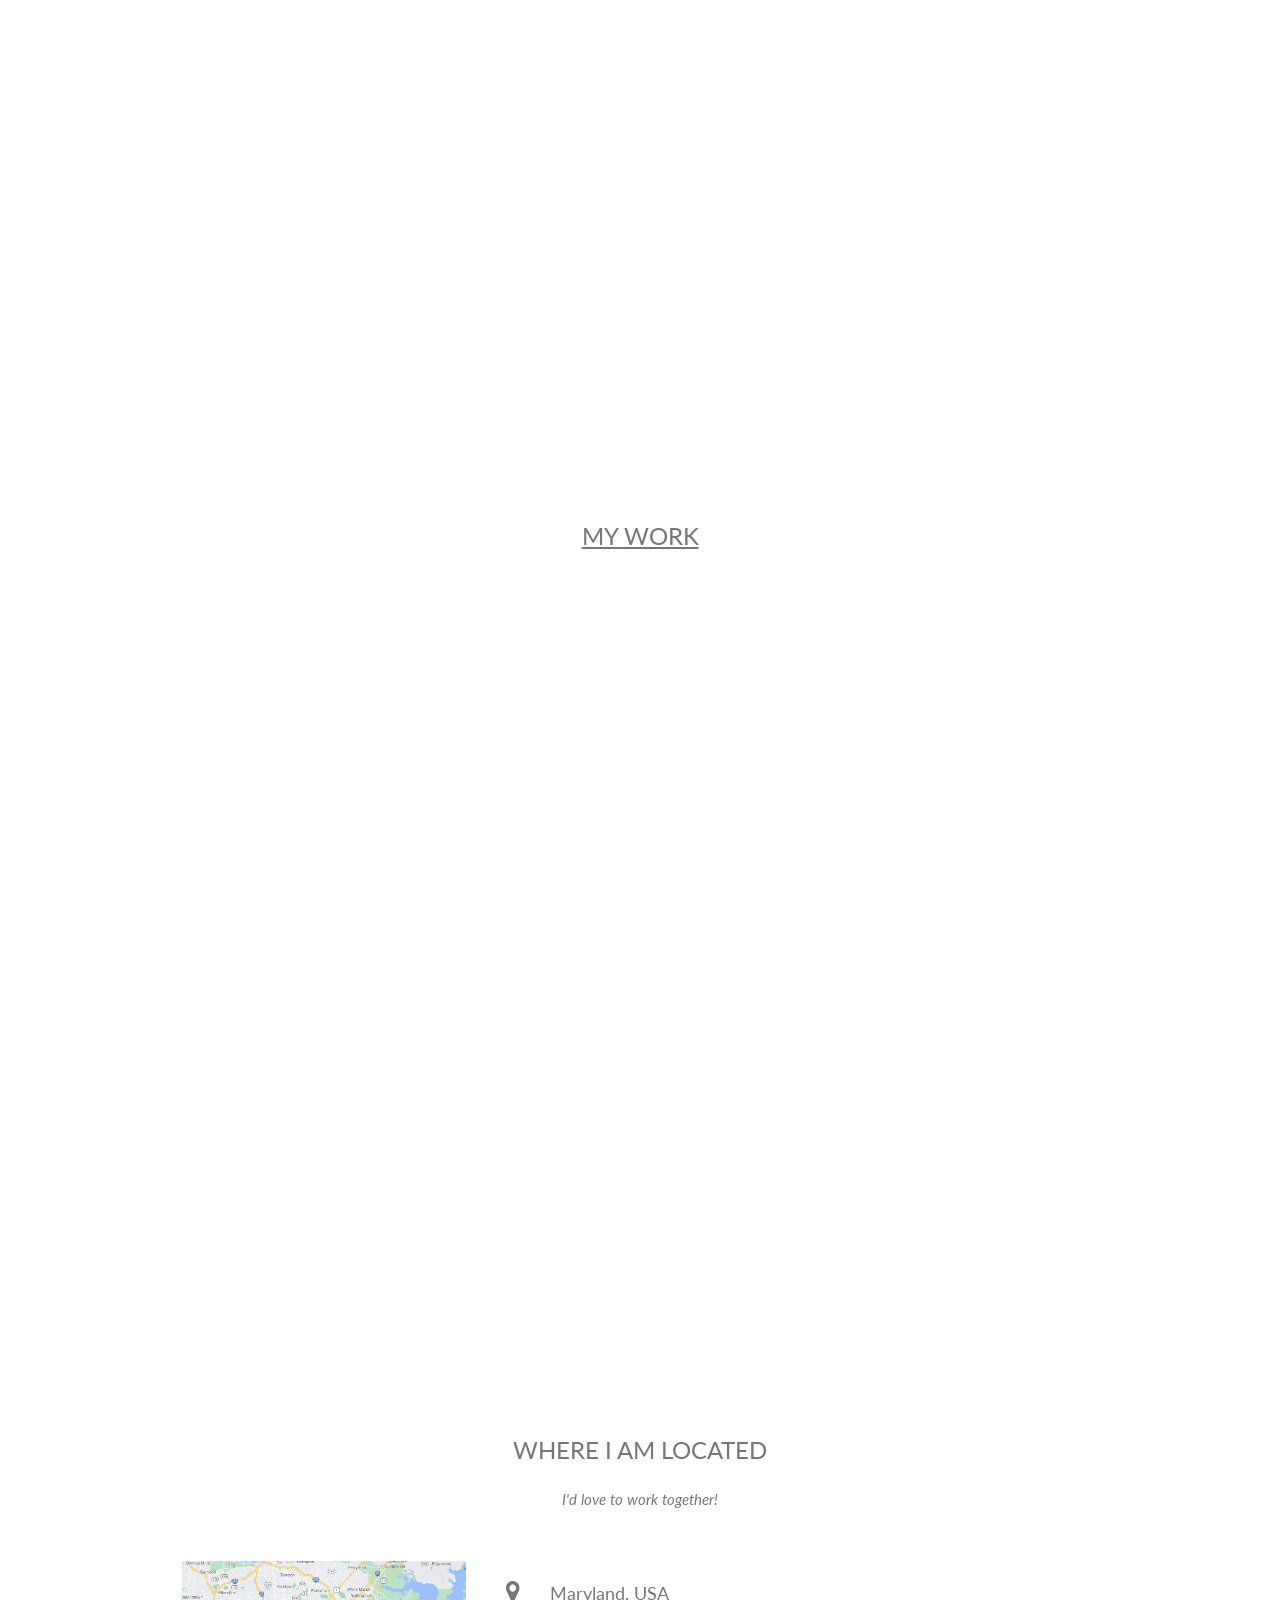
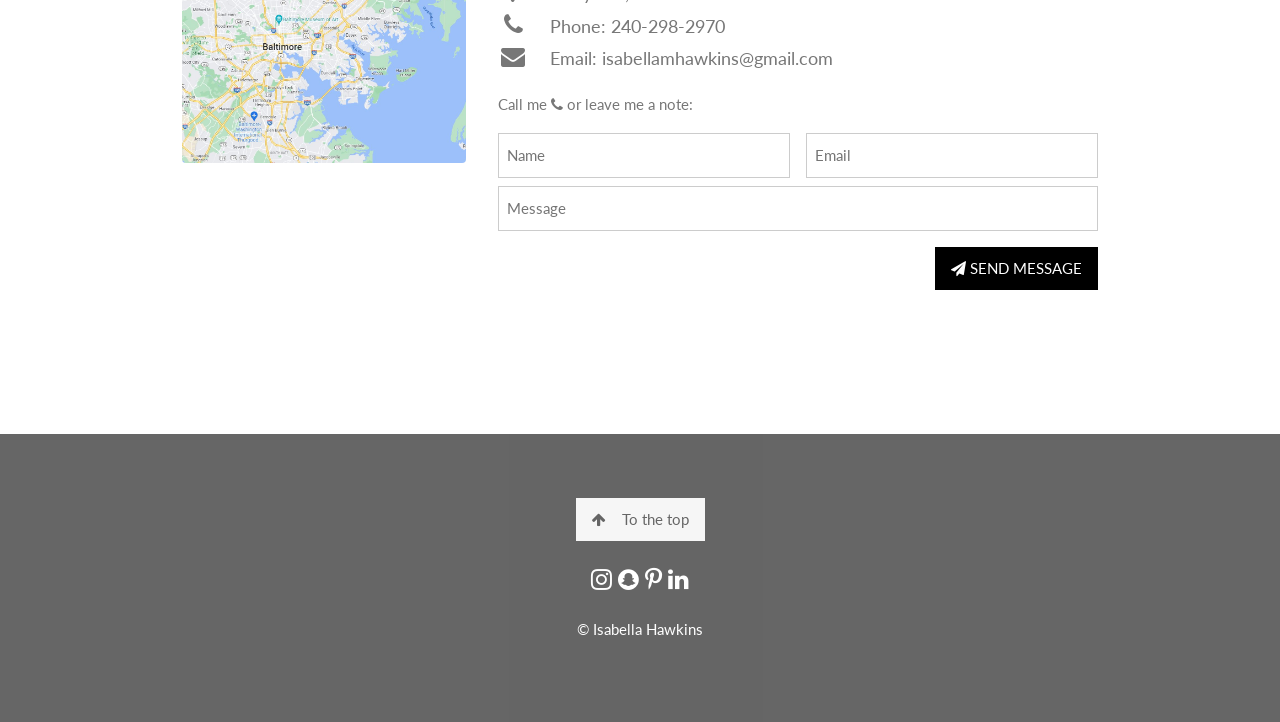
==== commit e72f3a96: "Update index.html" ====
--- a/index.html
+++ b/index.html
@@ -45,7 +45,7 @@
 <!-- Container (About Section) -->
 <div class="w3-content w3-container w3-padding-64" id="about">
   <h3 class="w3-center">ABOUT ME</h3>
-  <p class="w3-center"><em>Filmmaker</em></p>
+  <p class="w3-center"><em>Communications Student</em></p>
 <!--   <h3> </h3> -->
   <div class="w3-row">
     <div class="w3-col m6 w3-center w3-padding-large">
@@ -59,7 +59,7 @@
     <div class="w3-col m6 w3-hide-small w3-padding-large">
       <p style="top-padding: 20px;">My name is Isabella Hawkins. I am a student pursuing a Bachelor's of Arts in Mass Communications and Electronic Media and Film at Towson University.
         <br>
-      <h2><a href="https://github.com/isabellahawkins/isabellahawkins.github.io/blob/main/Isabella_Hawkins_Resume.pdf" target="_blank" > Check Out My Resume </a></h2>
+      <h2><a href="https://github.com/isabellahawkins/isabellahawkins.github.io/blob/main/HAWKINS_RESUME2023.pdf" target="_blank" > Check Out My Resume </a></h2>
     </div>
   </div>
   <p class="w3-large w3-center w3-padding-16">Im pretty good at:</p>
@@ -161,12 +161,10 @@
 <footer class="w3-center w3-black w3-padding-64 w3-opacity w3-hover-opacity-off">
   <a href="#home" class="w3-button w3-light-grey"><i class="fa fa-arrow-up w3-margin-right"></i>To the top</a>
   <div class="w3-xlarge w3-section">
-    <a href="https://www.instagram.com/hawkinsshoots/"><i class="fa fa-instagram w3-hover-opacity"></i></a>
-    <a href="https://www.snapchat.com/add/beehawk5?share_id=OTU2MUE3&locale=en_US 
-
-             "><i class="fa fa-snapchat w3-hover-opacity"></i></a>
-    <a href="https://www.pinterest.com/isabellamhawkinss/"><i class="fa fa-pinterest-p w3-hover-opacity"></i></a>
-    <a href="https://www.linkedin.com/isabellahawkins/"><i class="fa fa-linkedin w3-hover-opacity"></i></a>
+    <a href="https://www.instagram.com/hawkinsshoots/" target="_blank" ><i class="fa fa-instagram w3-hover-opacity"></i></a>
+    <a href="https://www.snapchat.com/add/beehawk5?share_id=OTU2MUE3&locale=en_US" target="_blank" ><i class="fa fa-snapchat w3-hover-opacity"></i></a>
+    <a href="https://www.pinterest.com/isabellamhawkinss/" target="_blank"><i class="fa fa-pinterest-p w3-hover-opacity"></i></a>
+    <a href="https://www.linkedin.com/isabellahawkins/" target="_blank"><i class="fa fa-linkedin w3-hover-opacity"></i></a>
   </div>
   <!-- <p>Powered by <a href="https://www.w3schools.com/w3css/default.asp" title="W3.CSS" target="_blank" class="w3-hover-text-green">w3.css</a></p> -->
   <p>© Isabella Hawkins</p>
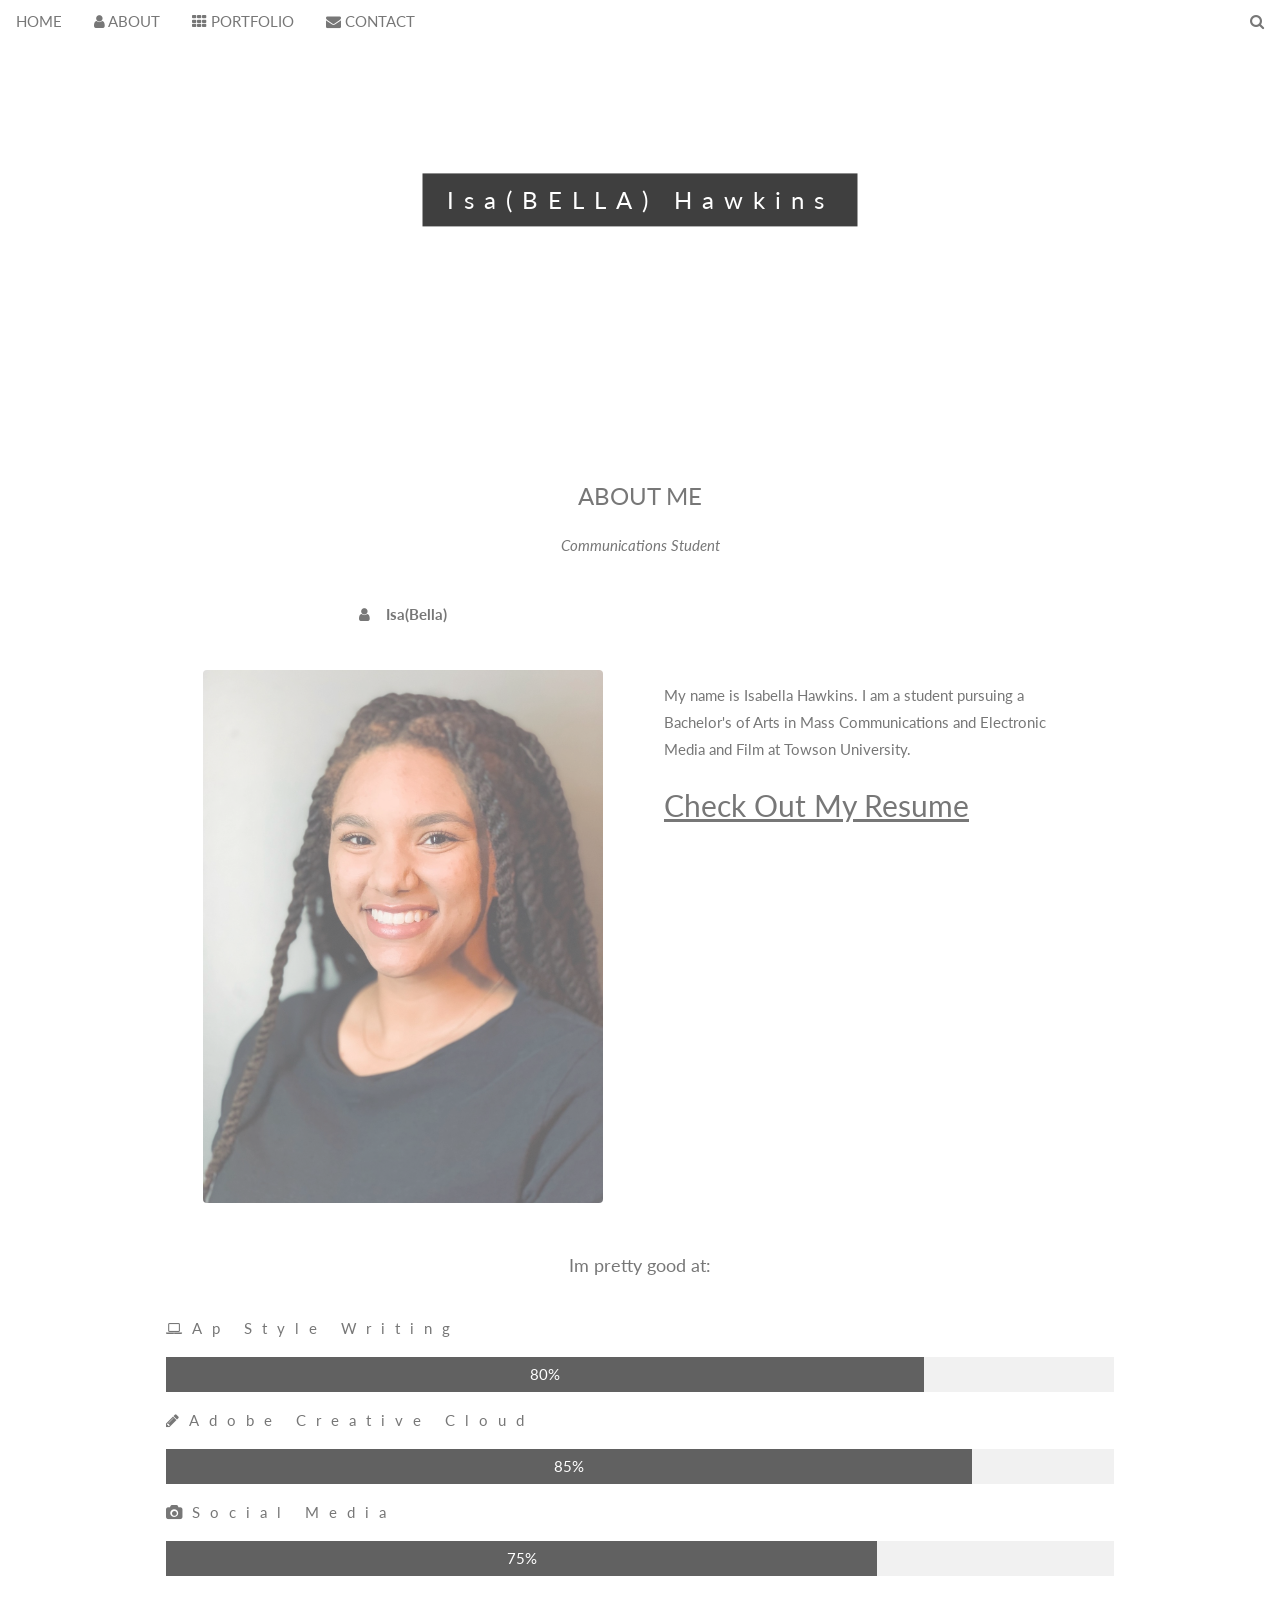
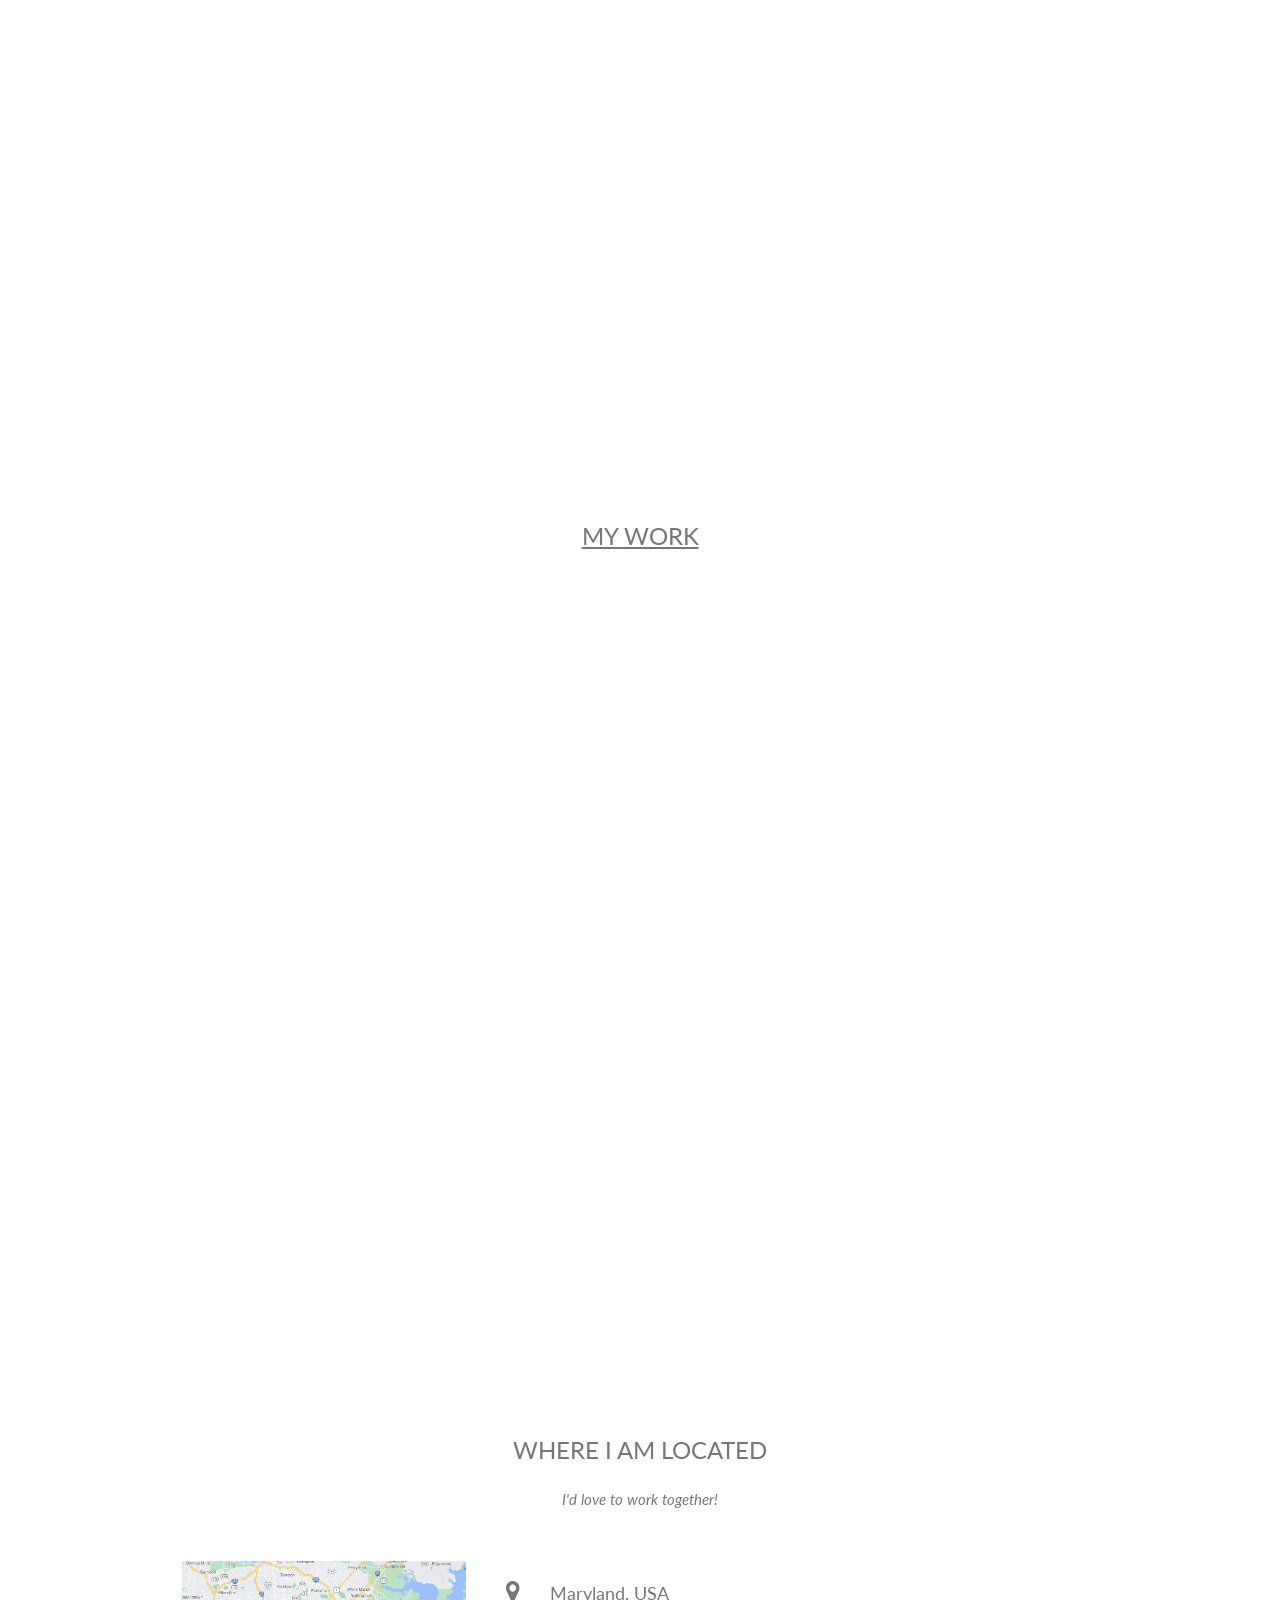
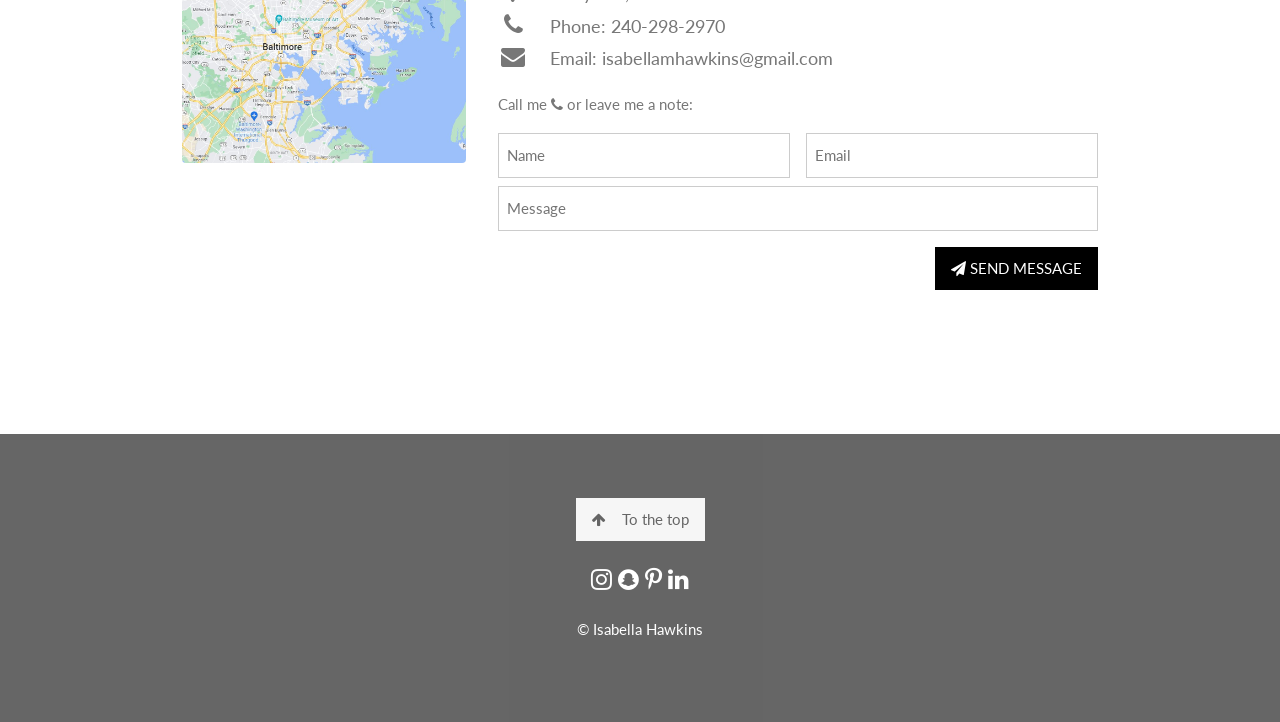
==== commit 60d9a658: "Update index.html" ====
--- a/index.html
+++ b/index.html
@@ -63,15 +63,15 @@
     </div>
   </div>
   <p class="w3-large w3-center w3-padding-16">Im pretty good at:</p>
-  <p class="w3-wide"><i class="fa fa-laptop"></i>Video Editing</p>
+  <p class="w3-wide"><i class="fa fa-laptop"></i>Ap Style Writing</p>
   <div class="w3-light-grey">
     <div class="w3-container w3-padding-small w3-dark-grey w3-center" style="width:80%">80%</div>
   </div>
-  <p class="w3-wide"><i class="fa fa-pencil"></i>Scriptwriting</p>
+  <p class="w3-wide"><i class="fa fa-pencil"></i>Adobe Creative Cloud</p>
   <div class="w3-light-grey">
     <div class="w3-container w3-padding-small w3-dark-grey w3-center" style="width:85%">85%</div>
   </div>
-  <p class="w3-wide"><i class="fa fa-camera"></i>Production</p>
+  <p class="w3-wide"><i class="fa fa-camera"></i>Social Media</p>
   <div class="w3-light-grey">
     <div class="w3-container w3-padding-small w3-dark-grey w3-center" style="width:75%">75%</div>
   </div>
@@ -139,13 +139,13 @@
         <i class="fa fa-envelope fa-fw w3-hover-text-black w3-xlarge w3-margin-right"></i> Email: isabellamhawkins@gmail.com<br>
       </div>
       <p>Call me   <i class="fa fa-phone"></i> or leave me a note:</p>
-      <form action="https://formspree.io/f/xvolvnwy" method="post" target="_blank">
+      <form action="https://formspree.io/f/xvolvnwy" method="POST" target="_blank">
         <div class="w3-row-padding" style="margin:0 -16px 8px -16px">
           <div class="w3-half">
-            <input class="w3-input w3-border" type="text" " placeholder="Name" required name="Name">
+            <input class="w3-input w3-border" type="text" placeholder="Name" required name="Name">
           </div>
           <div class="w3-half">
-            <input class="w3-input w3-border" type="text" placeholder="Email" required name="Email">
+            <input class="w3-input w3-border" type="email" placeholder="Email" required name="Email">
           </div>
         </div>
         <input class="w3-input w3-border" type="text" placeholder="Message"  required name="Message">
--- a/style.CSS
+++ b/style.CSS
@@ -25,13 +25,13 @@
 
 /* Second image (Portfolio) */
 .bgimg-2 {
-  background-image: url('Work/0327.JPG');
+  background-image: url('IMG_2973 3.jpg');
   min-height: 400px;
 }
 
 /* Third image (Contact) */
 .bgimg-3 {
-  background-image: url('Work/0296.JPG');
+  background-image: url('IMG_2972 3.jpg');
   min-height: 400px;
 }
 
